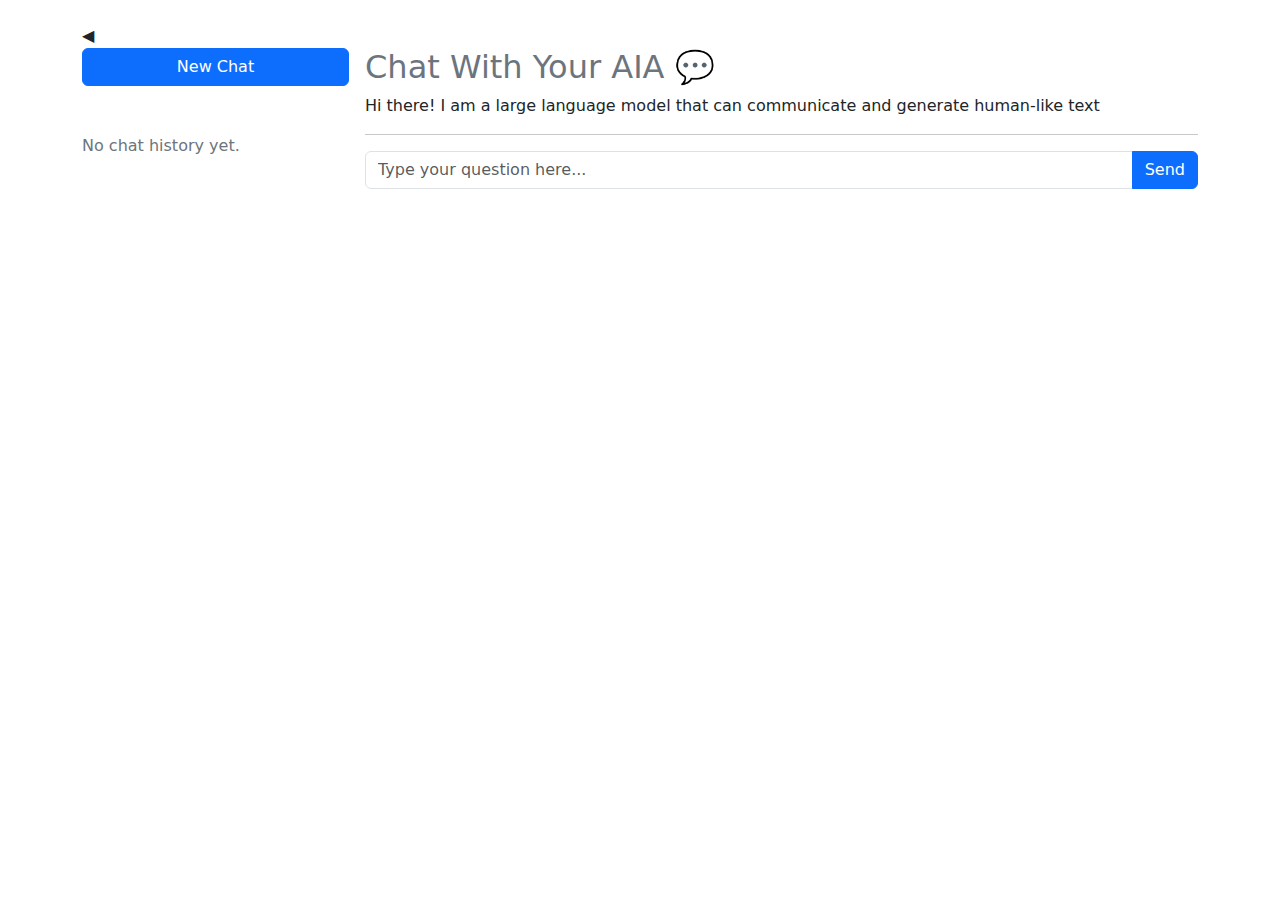
==== src/main/resources/templates/chatroom.html @ 31f84852 "changed repo" ====
<!DOCTYPE html>
<html lang="en">
<head>
    <meta charset="UTF-8">
    <meta name="viewport" content="width=device-width, initial-scale=1.0">
    <title>GeminiAI</title>
    <link href="https://cdn.jsdelivr.net/npm/bootstrap@5.3.2/dist/css/bootstrap.min.css" rel="stylesheet">
    <link rel="stylesheet" href="/static/styles.css">
</head>
<body>
    <!--

    you request for a chat bot responce 
    attach: token 

    -> server  can access username and other datas from the token 

    -> then you send the responce user based on that .
    
    -->
<div class="container mt-4">
    <div class="row gx-3">
        <!-- Sidebar⚙️ -->
        <div class="expand-tab" onclick="toggleSidebar()">&#9664;</div>
        <div class="col-12 col-md-3 mb-3" id="sidebarWrapper">
            <button class="btn btn-primary new-chat-btn w-100 mb-3" onclick="startNewChat()">New Chat</button>
            <h5 class="text-white">Chat History</h5>
            <div class="sidebar" id="chatHistory">
                <p class="text-secondary">No chat history yet.</p>

            </div>
        </div>

        <!-- Main Chat Area -->
        <div class="col-12 col-md-9">
            <h2 class="text-center text-md-start text-secondary">Chat With Your AIA 💬</h2>
            <div class="chat-container" id="chatConversation">
                <p>Hi there! I am a large language model that can communicate and generate human-like text</p>
            </div>
            <hr>
            <div class="input-group mt-3">
                <input
                        type="text"
                        class="form-control"
                        placeholder="Type your question here..."
                        id="userInput"
                        onkeypress="handleKeyPress(event)">
                <button
                        class="btn btn-primary"
                        onclick="sendMessage()">Send</button>
            </div>
        </div>
    </div>
</div>

<script src="/static/script.js"></script>
</body>
</html>
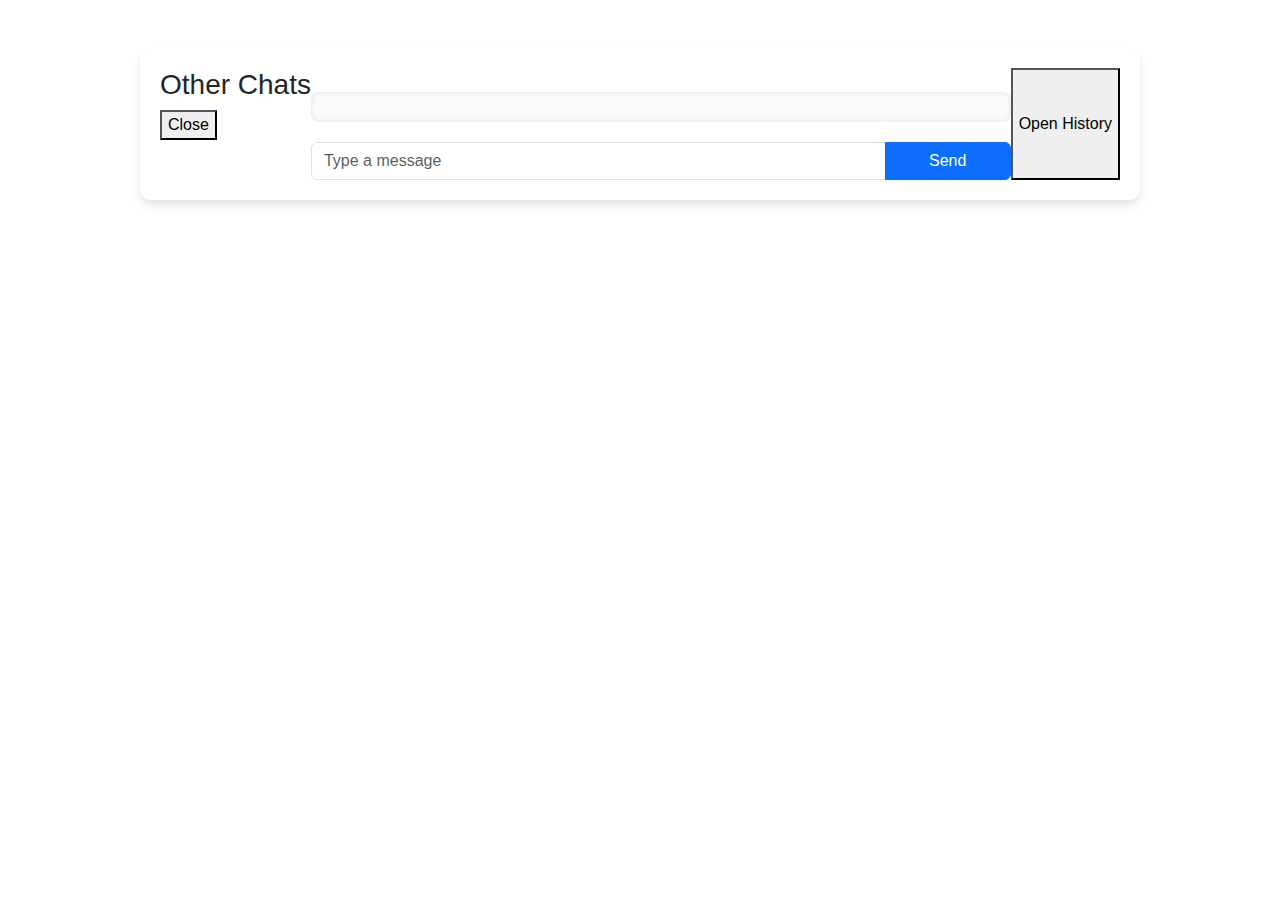
==== commit d7d4228b: "Update chatroom.html" ====
--- a/src/main/resources/templates/chatroom.html
+++ b/src/main/resources/templates/chatroom.html
@@ -3,56 +3,321 @@
 <head>
     <meta charset="UTF-8">
     <meta name="viewport" content="width=device-width, initial-scale=1.0">
-    <title>GeminiAI</title>
+    <title>Chat Room</title>
+    <!-- Bootstrap CSS -->
     <link href="https://cdn.jsdelivr.net/npm/bootstrap@5.3.2/dist/css/bootstrap.min.css" rel="stylesheet">
-    <link rel="stylesheet" href="/static/styles.css">
+    <style>
+        body {
+            background-image: url("/static/gemini0.png");
+            background-size: cover;
+            background-repeat: no-repeat;
+            background-attachment: fixed;
+            font-family: 'Segoe UI', Tahoma, Geneva, Verdana, sans-serif;
+        }
+        
+        .chat-container {
+            background: rgba(255, 255, 255, 0.8);
+            border-radius: 12px;
+            padding: 20px;
+            box-shadow: 0 6px 10px rgba(0, 0, 0, 0.1);
+            position: relative;
+            width: 80%;
+            max-width: 1000px;
+            margin: 0 auto;
+        }
+        
+        #messagesContainer {
+            max-height: 500px;
+            overflow-y: auto;
+            margin-bottom: 20px;
+            padding: 15px;
+            border-radius: 8px;
+            background-color: #fafafa;
+            box-shadow: inset 0 0 5px rgba(0, 0, 0, 0.1);
+        }
+        
+        .message {
+            margin-bottom: 15px;
+            padding: 12px;
+            border-radius: 8px;
+            word-wrap: break-word;
+            box-shadow: 0 4px 6px rgba(0, 0, 0, 0.1);
+            transition: all 0.3s ease-in-out;
+        }
+        
+        .alert-secondary {
+            background-color: #f1f1f1;
+            color: #333;
+        }
+        
+        .alert-primary {
+            background-color: #007bff;
+            color: white;
+        }
+        
+        .message-user {
+            text-align: right;
+        }
+        
+        .message-bot {
+            text-align: left;
+        }
+        
+        .input-group {
+            display: flex;
+            justify-content: space-between;
+            align-items: center;
+        }
+        
+        .input-group input {
+            width: 80%;
+        }
+        
+        .input-group button {
+            width: 18%;
+        }
+        
+        /* Smooth fade-in for new messages */
+        @keyframes fadeIn {
+            from {
+                opacity: 0;
+            }
+            to {
+                opacity: 1;
+            }
+        }
+        
+        .message {
+            animation: fadeIn 0.5s ease-out;
+        }
+        
+    </style>
 </head>
 <body>
-    <!--
-
-    you request for a chat bot responce 
-    attach: token 
-
-    -> server  can access username and other datas from the token 
-
-    -> then you send the responce user based on that .
-    
-    -->
-<div class="container mt-4">
-    <div class="row gx-3">
-        <!-- Sidebar⚙️ -->
-        <div class="expand-tab" onclick="toggleSidebar()">&#9664;</div>
-        <div class="col-12 col-md-3 mb-3" id="sidebarWrapper">
-            <button class="btn btn-primary new-chat-btn w-100 mb-3" onclick="startNewChat()">New Chat</button>
-            <h5 class="text-white">Chat History</h5>
-            <div class="sidebar" id="chatHistory">
-                <p class="text-secondary">No chat history yet.</p>
-
-            </div>
-        </div>
-
-        <!-- Main Chat Area -->
-        <div class="col-12 col-md-9">
-            <h2 class="text-center text-md-start text-secondary">Chat With Your AIA 💬</h2>
-            <div class="chat-container" id="chatConversation">
-                <p>Hi there! I am a large language model that can communicate and generate human-like text</p>
-            </div>
-            <hr>
-            <div class="input-group mt-3">
-                <input
-                        type="text"
-                        class="form-control"
-                        placeholder="Type your question here..."
-                        id="userInput"
-                        onkeypress="handleKeyPress(event)">
-                <button
-                        class="btn btn-primary"
-                        onclick="sendMessage()">Send</button>
-            </div>
+<div class="container chat-container mt-5 d-flex">
+    <!-- Sidebar with other chat histories -->
+    <div class="sidebar" id="chatHistory">
+        <h3>Other Chats</h3>
+        <div id="chatList"></div>
+        <button class="collapse-sidebar-btn" id="collapseSidebarBtn">Close</button>
+    </div>
+
+    <!-- Main Chat Area -->
+    <div class="flex-fill">
+        <h1 class="text-center mb-4" id="sessionName"> </h1>
+        <div id="messagesContainer"></div>
+        <div class="input-group mt-3">
+            <input type="text" id="messageInput" class="form-control" placeholder="Type a message" aria-label="Message Input">
+            <button class="btn btn-primary" id="sendMessageBtn">Send</button>
         </div>
     </div>
+
+    <!-- Button to open the sidebar -->
+    <button class="open-sidebar-btn" id="openSidebarBtn">Open History</button>
 </div>
 
-<script src="/static/script.js"></script>
+<!-- Bootstrap JS -->
+<script src="https://cdn.jsdelivr.net/npm/bootstrap@5.3.2/dist/js/bootstrap.bundle.min.js"></script>
+
+<script>
+
+  const urlParams = new URLSearchParams(window.location.search);
+  const sessionName = urlParams.get('sessionName'); // Retrieves sessionName from URL
+  const sessionID = urlParams.get('sessionID'); // Retrieves sessionID from URL
+
+  const accessToken = localStorage.getItem('access_token');
+  const sessionNameElement = document.getElementById('sessionName');
+  const messagesContainer = document.getElementById('messagesContainer');
+  const messageInput = document.getElementById('messageInput');
+  const chatHistory = document.getElementById('chatHistory');
+  const chatList = document.getElementById('chatList');
+  const openSidebarBtn = document.getElementById('openSidebarBtn');
+  const collapseSidebarBtn = document.getElementById('collapseSidebarBtn');
+
+  console.log('sessionID:', sessionID);
+
+  // Fetch messages for the current session
+  async function fetchMessages() {
+      if (!accessToken || !sessionName) {
+          alert('Session not found or you are not logged in.');
+          return;
+      }
+  
+      // Show alert while fetching messages
+      const fetchingAlert = document.createElement('div');
+      fetchingAlert.classList.add('alert', 'alert-info');
+      fetchingAlert.textContent = 'Wait until history is fetched...';
+      messagesContainer.innerHTML = ''; // Clear previous messages
+      messagesContainer.appendChild(fetchingAlert);
+  
+      try {
+          const response = await fetch(`http://localhost:7090/api/v1/chat/sessions/${sessionID}/messages`, {
+              method: 'GET',
+              headers: {
+                  'Authorization': `Bearer ${accessToken}`,
+                  'Content-Type': 'application/json',
+              },
+          });
+  
+          if (response.ok) {
+            console.log(response); // Logs the entire response object
+
+              const data = await response.json();
+              const messages = data.data ; // Ensure `messages` is an array
+              messagesContainer.innerHTML = ''; // Clear fetching alert
+  
+              // Display the session name
+              sessionNameElement.textContent = `Chat Room - ${sessionName}`;
+  
+              // Display all messages in the chat
+              if (messages.length > 0) {
+                  messages.forEach(message => {
+                    const messageDiv = document.createElement('div');
+                    messageDiv.classList.add('alert', 'alert-secondary', 'message');
+                    messageDiv.innerHTML = `
+                        <strong>User:</strong> ${message.userRequest}<br>
+                        <strong>Bot:</strong> ${message.botResponse}<br>
+                    `;
+                  messagesContainer.appendChild(messageDiv);
+                  });
+              } else {
+                messagesContainer.innerHTML = '<div class="alert alert-info">No messages available.</div>';
+              }
+  
+              // Fetch other chat histories for the sidebar
+              fetchChatHistories();
+  
+          } else {
+              const error = await response.json();
+              alert('Error fetching messages: ' + error.message);
+          }
+      } catch (error) {
+          alert('An error occurred while fetching messages: ' + error.message);
+      }
+  }
+
+  // Fetch other chat histories and display in the sidebar
+  async function fetchChatHistories() {
+      try {
+          const response = await fetch(`http://localhost:7090/api/v1/chat/sessions`, {
+              method: 'GET',
+              headers: {
+                  'Authorization': `Bearer ${accessToken}`,
+                  'Content-Type': 'application/json',
+              },
+          });
+
+          if (response.ok) {
+              const data = await response.json();
+              const sessions = data.data;
+
+              chatList.innerHTML = '';
+              sessions.forEach(session => {
+                  const sessionDiv = document.createElement('div');
+                  sessionDiv.innerHTML = `
+                      <a href="dummychatroom.html?sessionID=${session.id}&sessionName=${encodeURIComponent(session.sessionName)}" 
+                         class="btn btn-info btn-sm" 
+                         onclick="localStorage.setItem('sessionID', ${session.id}); 
+                                  localStorage.setItem('sessionName', '${session.sessionName}');">
+                         ${session.sessionName}
+                      </a>
+                  `;
+                  chatList.appendChild(sessionDiv);
+              });
+          } else {
+              const error = await response.json();
+              alert('Error fetching chat histories: ' + error.message);
+          }
+      } catch (error) {
+          alert('An error occurred while fetching chat histories: ' + error.message);
+      }
+  }
+
+// Send a new message
+async function sendMessage() {
+    const messageText = messageInput.value.trim();
+    if (!messageText) return;
+
+    // Display the user's message
+    const userMessageDiv = document.createElement('div');
+    userMessageDiv.classList.add('alert', 'alert-secondary', 'message', 'message-user');
+    userMessageDiv.innerHTML = `<strong>User:</strong> ${messageText}`;
+    messagesContainer.appendChild(userMessageDiv);
+    messageInput.value = ''; // Clear input field
+
+    // Scroll to the bottom to show the newest message
+    messagesContainer.scrollTop = messagesContainer.scrollHeight;
+
+    try {
+        const response = await fetch('http://localhost:7090/api/v1/chat/sessions/ask-question', {
+            method: 'POST',
+            headers: {
+                'Authorization': `Bearer ${accessToken}`,
+                'Content-Type': 'application/json',
+            },
+            body: JSON.stringify({ sessionId: sessionID, userQuestion: messageText }),
+        });
+
+        if (response.ok) {
+            const data = await response.json();
+            const botResponse = data.data.botResponse;
+
+            // Display the bot's response as a typing stream
+            const botMessageDiv = document.createElement('div');
+            botMessageDiv.classList.add('alert', 'alert-primary', 'message', 'message-bot');
+            botMessageDiv.innerHTML = `<strong>Bot:</strong> <span id="typing"></span>`;
+            messagesContainer.appendChild(botMessageDiv);
+            messagesContainer.scrollTop = messagesContainer.scrollHeight;
+
+            // Stream the bot's response character by character
+            typeBotMessage(botResponse, botMessageDiv.querySelector('#typing'));
+        } else {
+            const error = await response.json();
+            alert('Error sending message: ' + error.message);
+        }
+    } catch (error) {
+        alert('An error occurred while sending the message: ' + error.message);
+    }
+}
+
+// Function to simulate typing the bot's response
+function typeBotMessage(message, element) {
+    let index = 0;
+    const typingInterval = setInterval(() => {
+        if (index < message.length) {
+            element.innerHTML += message.charAt(index);
+            index++;
+        } else {
+            clearInterval(typingInterval); // Stop typing when the message is complete
+        }
+    }, 5); // Adjust typing speed by changing the interval (ms)
+}
+
+
+
+  // Add event listener to the "Send" button
+  document.getElementById('sendMessageBtn').addEventListener('click', sendMessage);
+
+  // Optionally, add an event listener to send the message when "Enter" is pressed
+  messageInput.addEventListener('keydown', function(event) {
+      if (event.key === 'Enter') {
+          sendMessage();
+      }
+  });
+
+
+  // Open/close the sidebar
+  openSidebarBtn.addEventListener('click', function() {
+      chatHistory.classList.toggle('show');
+  });
+
+  // Close the sidebar
+  collapseSidebarBtn.addEventListener('click', function() {
+      chatHistory.classList.remove('show');
+  });
+
+  // Fetch messages when the page loads
+  window.onload = fetchMessages;
+</script>
 </body>
 </html>
